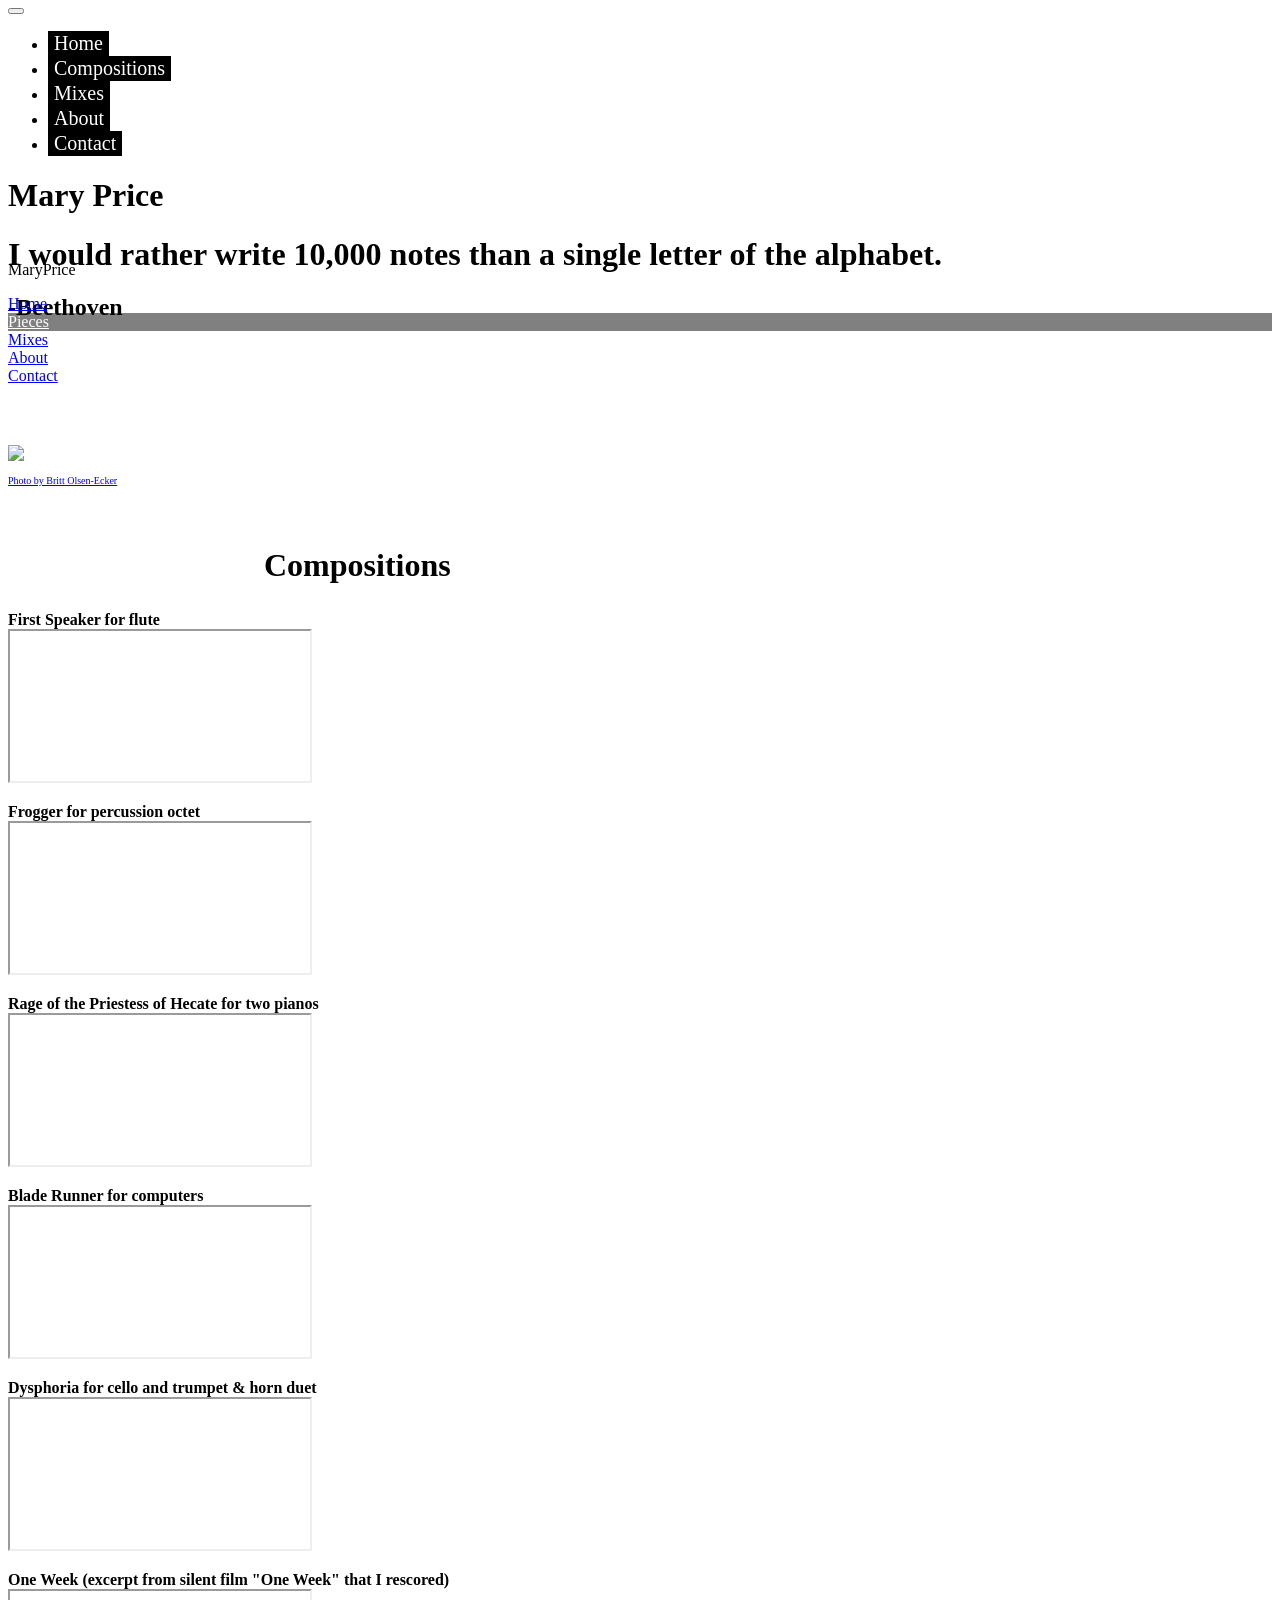
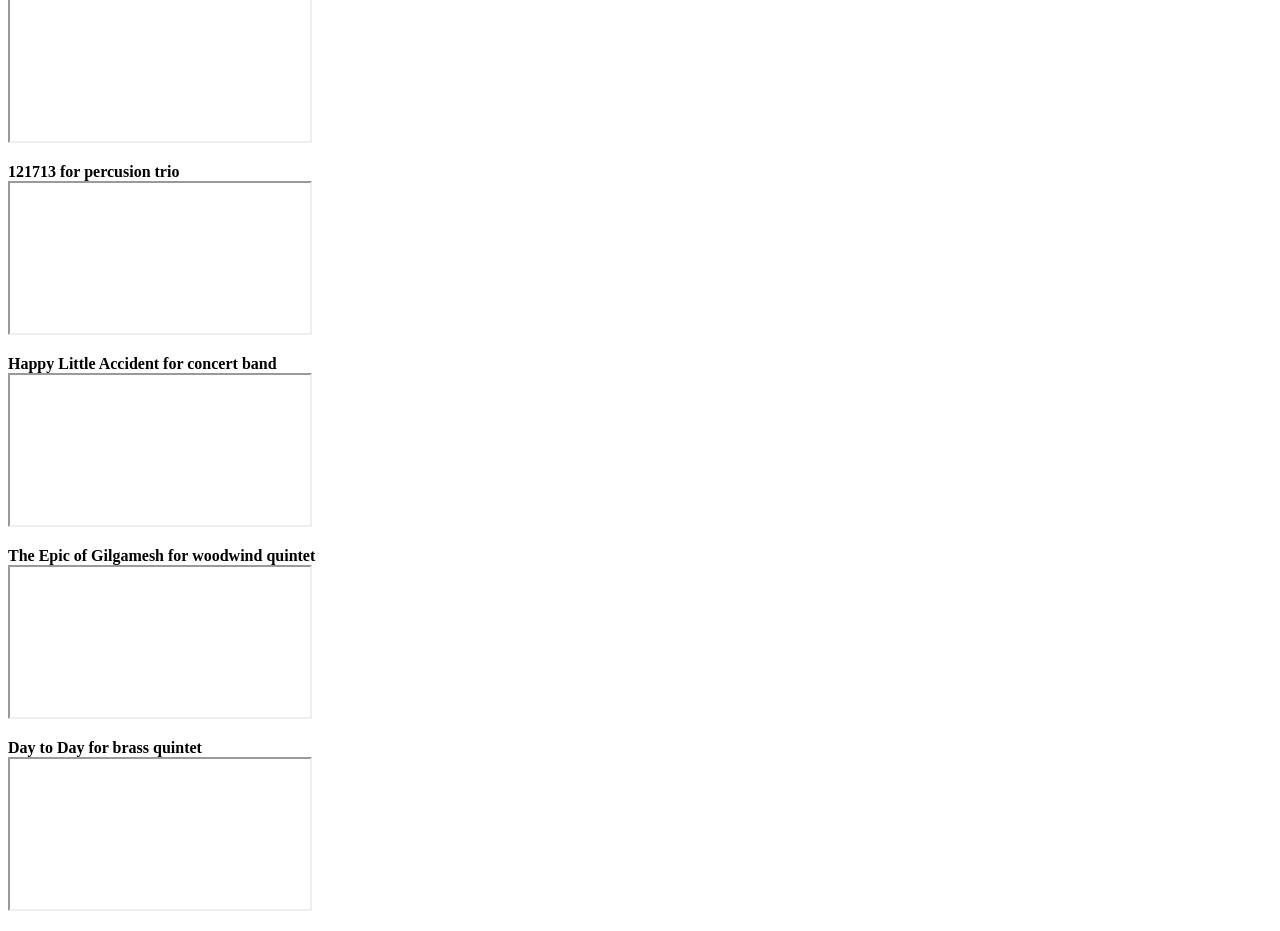
==== mpcCompositions.html @ a5d088ea "Update mpcCompositions.html links to new youtube" ====
<!DOCTYPE html>
<html>
<head>
	<link rel="stylesheet" type="text/css" href="style/mpc.css">
	<meta charset="utf-8">
	<meta name="viewport" content="width=device-width, initial-scale=1">
	<title>Compositions</title>
</head>

<header>
	<div class="contentPhone">
		<div class="top" style="margin-top: -22px;">
			<div class="smallNav" id="smallNav">
				<button class="hamburger" id="hamburger" style="margin-top: 22px;">
					<div class="fa"></div>
					<div class="fa"></div>
					<div class="fa"></div>
				</button>
				<ul class="navList" id="navList">
					<li><a href="index.html"><button style="background-color:black; color: white; border: none; font-size: 20px; font-family: cursive;">Home</button></a></li>
					<li><a href="mpcCompositions.html"><button style="background-color:black; color: white; border: none; font-size: 20px; font-family: cursive;">Compositions</button></a></li>
					<li><a href="mpcMixes.html"><button style="background-color:black; color: white; border: none; font-size: 20px; font-family: cursive;">Mixes</button></a></li>
					<li><a href="mpcAbout.html"><button style="background-color:black; color: white; border: none; font-size: 20px; font-family: cursive;">About</button></a></li>
					<li><a><button style="background-color:black; color: white; border: none; font-size: 20px; font-family: cursive;">Contact</button></a></li>
				</ul>
			</div>
			<h1 id="mary">Mary Price</h1>
		</div>
	</div>
	<div class="contentComputer">
		<h1 style="font-family: Brush Stroke MT, cursive;">I would rather write 10,000 notes than a single letter of the alphabet.</h1>
		<h2 style="font-family: Brush Stroke MT, cursive;">-Beethoven</h2>
	</div>
</header>

<body>

	<div class="contentComputer">
		<div class="piano">	
			<div id="whiteKey" class="w3-container" style="margin-top: -80px;">
<!-- 				<a class="name" style="font-family: cursive; font-size: 4vw; color: magenta; text-align: bottom;">Mary Price</a> -->
			</div>
			<span style="margin-top: -18px; "></span>
			<div id="whiteKey" class="w3-container">
				<p class="name">MaryPrice</p>
			</div>

			<div id="whiteKey" class="w3-container"> 
				<nav>
					<a href="index.html">Home</a>
				</nav>
			</div>
			<span></span>
			<div id="whiteKey" class="w3-container" style="background-color:grey;">
				<nav>
					<a href="mpcCompositions.html" style="color: white;">Pieces</a>
				</nav>
			</div>
			<span></span>
			<div id="whiteKey" class="w3-container">
				<nav>
					<a href="mpcMixes.html">Mixes</a>
				</nav>
			</div>
			<span></span>
			<div id="whiteKey" class="w3-container">
				<nav>
					<a href="mpcAbout.html">About</a>
				</nav>
			</div>
			
			<div id="whiteKey" class="w3-container"> 
				<nav>
					<a href="mpcContact.html">Contact</a>
				</nav>
			</div>
			<span></span>
			<div id="whiteKey" class="w3-container">
				<!--<nav>
					<a href="maryPriceCompositionsEvents.html">Events/Performances</a>
				</nav>-->
			</div>
			<span></span>
			<div id="whiteKey" class="w3-container"> </div>
			<div id="whiteKey" class="w3-container"> </div>
			<span></span>
			<div id="whiteKey" class="w3-container" style="height: 60px;"></div>
			<!--<span style="height: 13px; border-radius: 1px 10px 1px 1px;"></span>-->
			<span></span>
			<div id="whiteKey" class="w3-container"> </div>
			<span></span>
			<div id="whiteKey" class="w3-container"> </div>
			<div id="whiteKey" class="w3-container"> </div>
			<span></span>
			<div id="whiteKey" class="w3-container"> </div>
			<span></span>
			<div id="whiteKey" class="w3-container"> </div>
			<div id="whiteKey" class="w3-container"> </div>
			<span></span>
			<div id="whiteKey" class="w3-container"> </div>
			<span></span>
			<div id="whiteKey" class="w3-container"> </div>
			<div id="whiteKey" class="w3-container"> </div>
			<span></span>
			<div id="whiteKey" class="w3-container"> </div>
			<span></span>
			<div id="whiteKey" class="w3-container"> </div>
			<span></span>
			<div id="whiteKey" class="w3-container"> </div>
		</div>
	</div>

	<div  style="margin-top: 80px; margin-left: 20%; position: absolute;">
		<h1>Compositions</h1>
	</div>

	<div class="content">
		<div style="margin-top: 150px; position: absolute;">
		
			<p class="comps"><strong>First Speaker for flute</strong><br>
				<iframe src="https://www.youtube.com/watch?v=-DOS5WwbjGY"></iframe></p>
			
			<p class="comps"><strong>Frogger for percussion octet</strong><br>
				<iframe src="https://www.youtube.com/watch?v=6iNEAuCJfzc&t=318s"></iframe></p>

			<p class="comps"><strong>Rage of the Priestess of Hecate for two pianos</strong><br>
				<iframe src="https://www.youtube.com/watch?v=SKwZ7sx1Iv8"></iframe></p>

			<p class="comps"><strong>Blade Runner for computers</strong><br>
				<iframe src="https://www.youtube.com/watch?v=EhL8hzpjMyE"></iframe></p>

<!-- 			<p class="comps"><strong>Betrayed for snare </strong><br>
			No Video</p> -->

			<p class="comps"><strong>Dysphoria for cello and trumpet & horn duet</strong><br>
				<iframe src="https://www.youtube.com/watch?v=WJx57pPCD3U"></iframe></p>

			<p class="comps"><strong>One Week (excerpt from silent film "One Week" that I rescored)</strong><br>
				<iframe src="https://www.youtube.com/watch?v=IlwJSV-9Dc0"></iframe></p>

			<p class="comps"><strong>121713 for percusion trio</strong><br>
				<iframe src="https://www.youtube.com/watch?v=S3Vg3LFLdVg"></iframe></p>

			<p class="comps"><strong>Happy Little Accident for concert band</strong><br>
				<iframe src="https://www.youtube.com/watch?v=6h501bS9MtE"></iframe></p>

			<p class="comps"><strong>The Epic of Gilgamesh for woodwind quintet</strong><br>
				<iframe src="https://www.youtube.com/watch?v=RF7_9ebJNGc"></iframe></p>

			<p class="comps"><strong>Day to Day for brass quintet</strong><br>
				<iframe src="https://www.youtube.com/watch?v=ow2nLjjz-nA"></iframe></p>
		</div>
	</div>
		<div class="contentComputer">
			<img src="style/images/proPhoto.jpg" class="picture">
			<p style="font-size:10px;"><a href="https://brittolsenecker.com" target="_blank">Photo by Britt Olsen-Ecker</a></p>
		</div>






	<script type="text/javascript" src="style/mpc.js"></script>
</body>
</html>
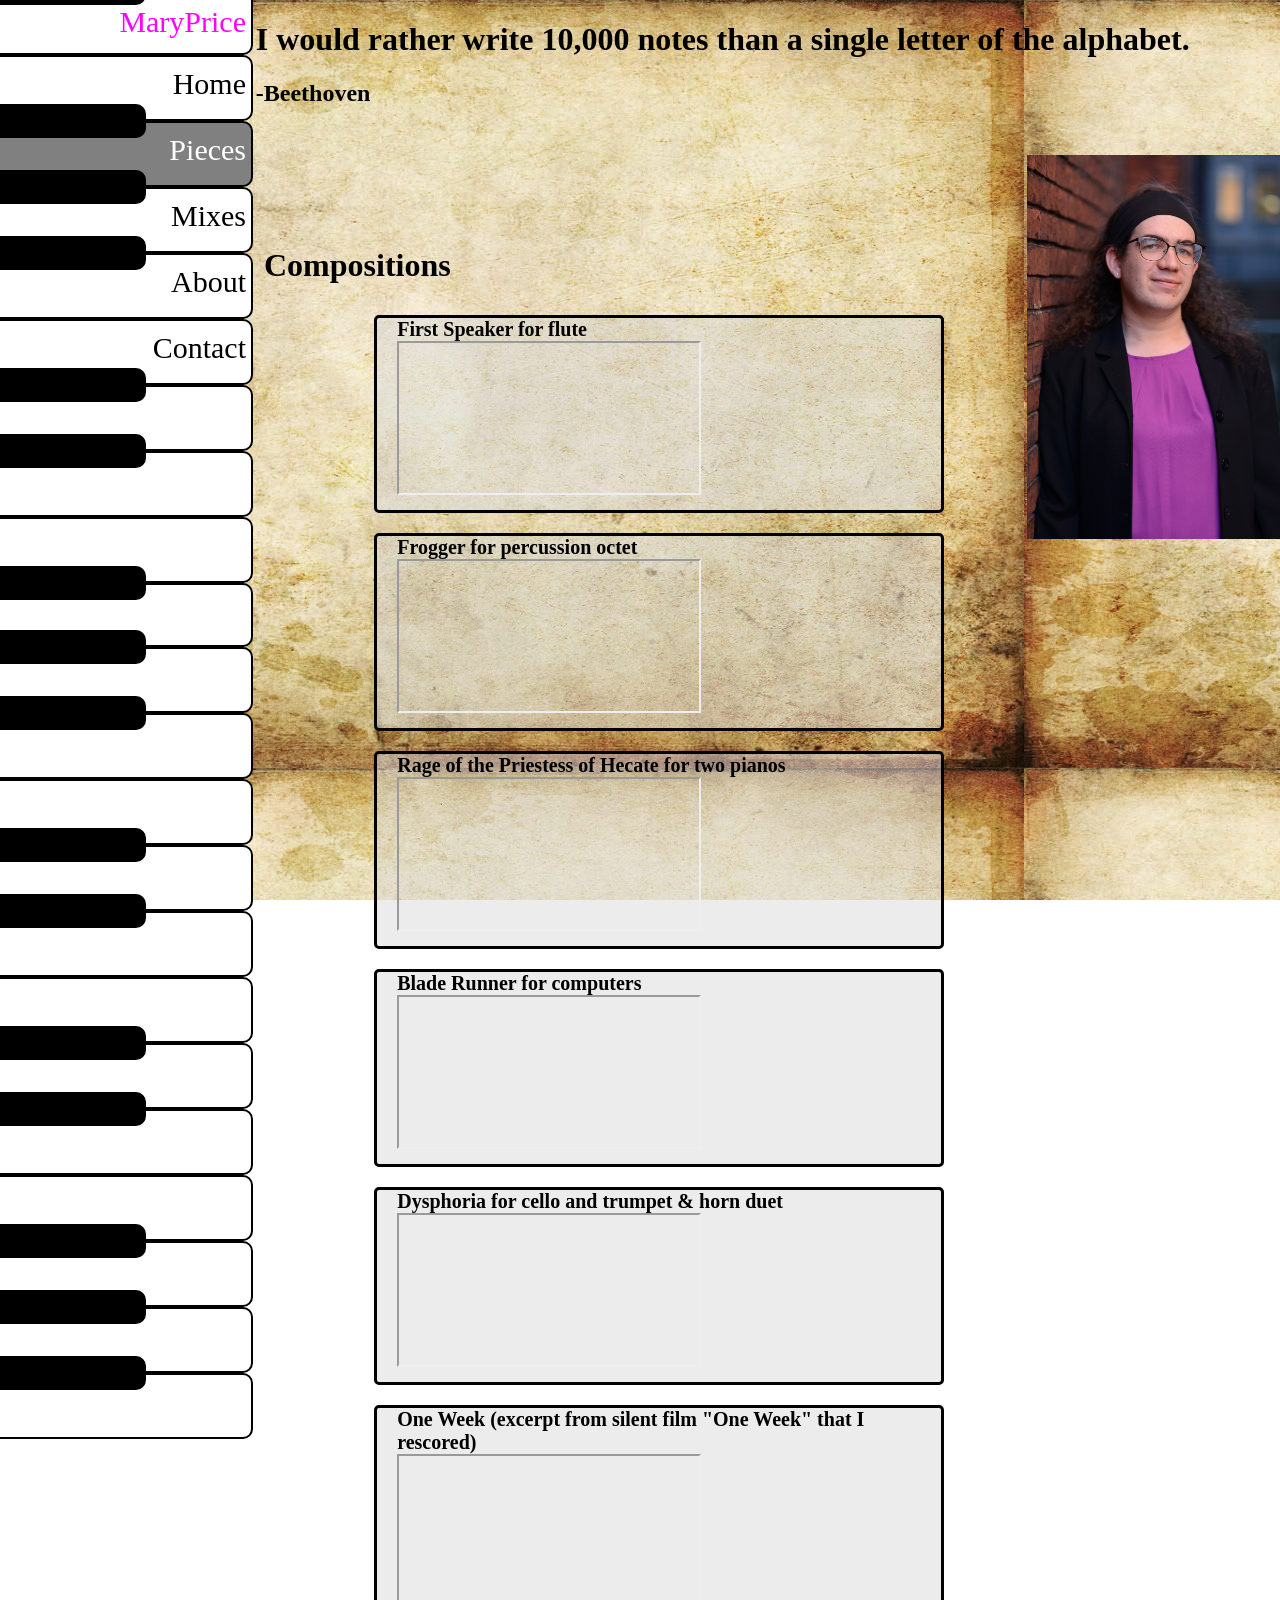
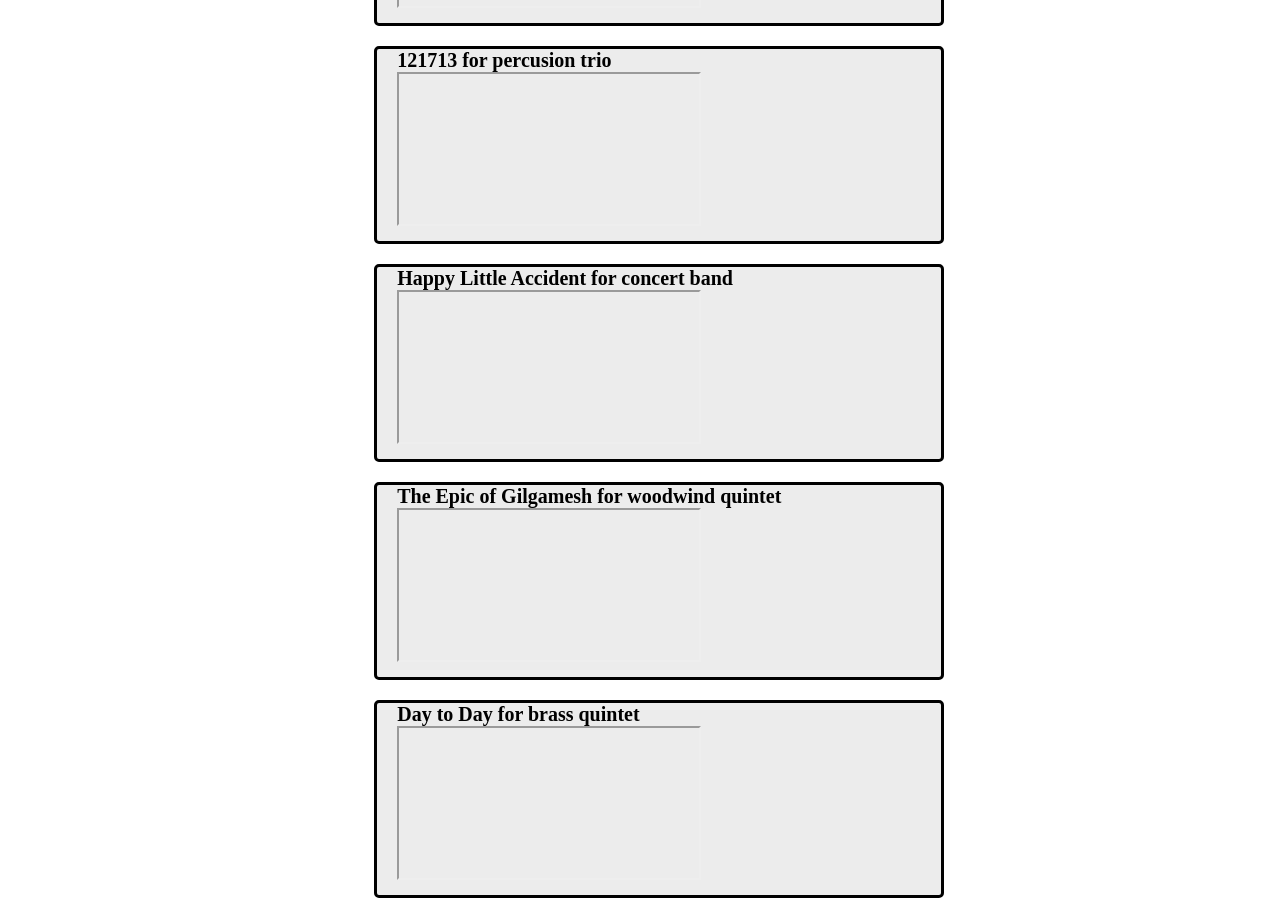
==== commit bafc0f3e: "Update mpcCompositions.html" ====
--- a/mpcCompositions.html
+++ b/mpcCompositions.html
@@ -148,7 +148,7 @@
 				<iframe src="https://www.youtube.com/watch?v=RF7_9ebJNGc"></iframe></p>
 
 			<p class="comps"><strong>Day to Day for brass quintet</strong><br>
-				<iframe src="https://www.youtube.com/watch?v=ow2nLjjz-nA"></iframe></p>
+				<iframe src="https://www.youtube.com/watch?v=4Sd_xmSi-eg"></iframe></p>
 		</div>
 	</div>
 		<div class="contentComputer">
--- a/style/mpc.css
+++ b/style/mpc.css
@@ -0,0 +1,345 @@
+body {
+	background-image: url("images/backgroundpaper.jpeg");
+	background-attachment: fixed;
+}
+
+.top {
+	display: block;
+	font-family: cursive;
+	font-size: 20px;
+	color: magenta;
+	background-color: black;
+	position: fixed;
+	width: 101%;
+	margin-left: -2%;
+	margin-top: -16px;
+	z-index: 1;
+}
+
+.top .show {
+	height: 220px;
+}
+
+#mary {
+	text-align: center;
+	height: 20%;
+}
+
+#mary.show {
+	display: none;
+}
+
+.name{
+	font-family: cursive;
+	color: magenta;
+	text-align: right;
+	margin-top: 10px;
+	margin-right: 5px;
+}
+
+.smallNav {
+	width: 40%;
+}
+
+.navList {
+	display: none;
+}
+
+.navList.show {
+	display: flex;
+	flex-direction: column;
+	list-style-type: none;
+	width: 40%;
+}
+
+li a {
+	color: white;
+	font-size: 20px;
+}
+
+.hamburger {
+	width: 40px;
+	height: 40px;
+	border-radius: 10px;
+	border: 2px solid black;
+	background-color: rgba(255, 255, 255, .5);
+	box-shadow: 3px 3px 3px black;
+	position: fixed;
+	margin-left: 2%;
+}
+
+.hamburger:active {
+	box-shadow: inset 3px 3px 10px black;
+}
+
+.hamburger.show {
+	margin-left: 88%;
+}
+
+.fa {
+	background-color: black;
+	width: 25px;
+	height: 5px;
+	margin: 5px 0;
+}
+
+
+
+
+
+
+
+
+#beethoven {
+	margin-bottom: 10px;
+}
+a {
+	text-decoration: none;
+}
+
+.phonePhoto {
+	width: 100%;
+	position: fixed;
+	float: left;
+	margin-left: -9px;
+	margin-top: 30%;
+}
+
+.comps {
+	border-color: black; 
+	border-width: 3px;
+	border-style: solid;
+	border-radius: 5px;
+	padding-left: 20px;
+	width: 85%;
+	margin-left: 8%;
+	padding-bottom: 10px;
+	background-color: rgba(218, 218, 218, .7);
+}
+
+.stuff {
+	position: absolute;
+}
+
+.date{
+	font-size: 30px;
+}
+
+.contact {
+	margin-top: 150px;
+}
+
+
+
+
+
+
+textarea{
+	resize: none;
+}
+
+.form{
+	margin-left: 25%;
+	margin-right: 20%;
+	width:50%;
+}	
+
+.form-control{
+	box-shadow: 2px 2px rgba(0, 0, 0, .5);
+	font-size: .85em;
+	outline: none;
+	border-radius: 8px;
+	border-color: black;
+}
+
+.form-control:focus{
+	margin-top: -2px;
+	box-shadow: 4px 4px rgba(0, 0, 0, .5);
+}
+
+.form-group{
+	margin-top: -20px;
+}
+
+.form-label{
+	display: block;
+	margin-top: 15px;
+	width: 12%;
+	opacity: 0;
+	transition: all .3s;
+}
+
+.focused > .form-label{
+	opacity: 1;
+}
+
+
+
+
+.btn{
+	margin-top: 55px;
+	height: 30px;
+	background-color: rgb(19, 229, 19);
+	border-style: outset;
+	border-color: rgba(255, 255, 255, .8) rgba(0, 0, 0, 1) rgba(0, 0, 0, .8) rgba(255, 255, 255, 1);
+	text-transform: uppercase;
+	color: rgb(0, 0, 0);
+	transition-duration: 0.2s;
+}
+
+.btn:hover{
+	margin-top: 53px;
+	box-shadow: 2px 2px rgba(0, 0, 0, .5);
+}
+
+.btn:active{
+	margin-top: 55px;
+	box-shadow: none;
+	background-color: rgb(0, 161, 2);
+	color: rgb(255, 255, 255);
+	transition-duration: 0.1s;
+}
+
+
+video{
+	width: 95%;
+}	
+
+
+
+
+@media only screen and (max-height: 414px) {
+	.phonePhoto {
+		width: 50%;
+		margin-left: 25%;
+		margin-top: 15%;
+	}
+
+	.spaceTwo{
+		display: none;
+	}
+	.top{
+		height: 100px;
+	}
+}
+
+
+
+@media only screen and (max-width: 620px) {
+	.contentComputer{
+		display: none;
+	}
+}
+
+
+
+@media only screen and (min-width: 621px) {
+	.contentPhone {
+		display: none;
+	}
+
+	header{
+		margin-left: 20%;
+		font: cursive;
+	}
+
+	div{
+		border: 2px ;
+		width: 100%;
+		height: 62px;
+		margin-left: -5px;
+	}
+
+	nav{
+		text-align: right;
+		margin-top: 10px;
+		font-size: 30px;
+	}
+
+	a{
+		color: black;
+		text-decoration: none;
+		margin-right: 5px;
+	}
+
+	span{
+		border: 2px solid black;
+		border-radius: 1px 10px 10px 1px;
+		background-color: black;
+		width: 60%;
+		height: 30px;
+		float: left;
+		margin-top: -17px;
+		margin-left: -10px;
+	}
+
+	.piano{
+		float: left;
+		width: 20%;
+		margin-top: -80px;
+		position: fixed;
+	}
+
+	.w3-container{
+		border: 2px solid black;
+		border-radius: 1px 10px 10px 1px;
+		background-color: white;
+	}	
+
+
+	p{
+		font-size: 20px;
+	}
+
+
+	.content{
+		margin-left: 25%;
+		margin-right: 20%;
+		width:50%;
+		display: inline-block;
+		position: absolute;
+	}
+
+	.comps{
+		border-color: black; 
+		border-width: 3px;
+		border-style: solid;
+		border-radius: 5px;
+		padding-left: 20px;
+		background-color: rgba(218, 218, 218, .5);
+	}
+
+	.date{
+		font-size: 30px;	
+	}
+
+
+
+
+	.picture{
+		margin-left: 80%;
+		width: 20%;
+		margin-bottom: 10%;
+		font-size: 40px;
+		position: fixed;
+	}
+
+	#picSource{
+		font-size: 10px;
+		position: fixed;
+		margin-left: 80%;
+		margin-top: 30%;
+	}
+}
+
+@media only screen and (max-width: 700px){
+	.name {
+		font-size: 25px;
+	}
+}
+
+@media only screen and (min-width: 701px) {
+	.name {
+		font-size: 30px;
+	}
+}
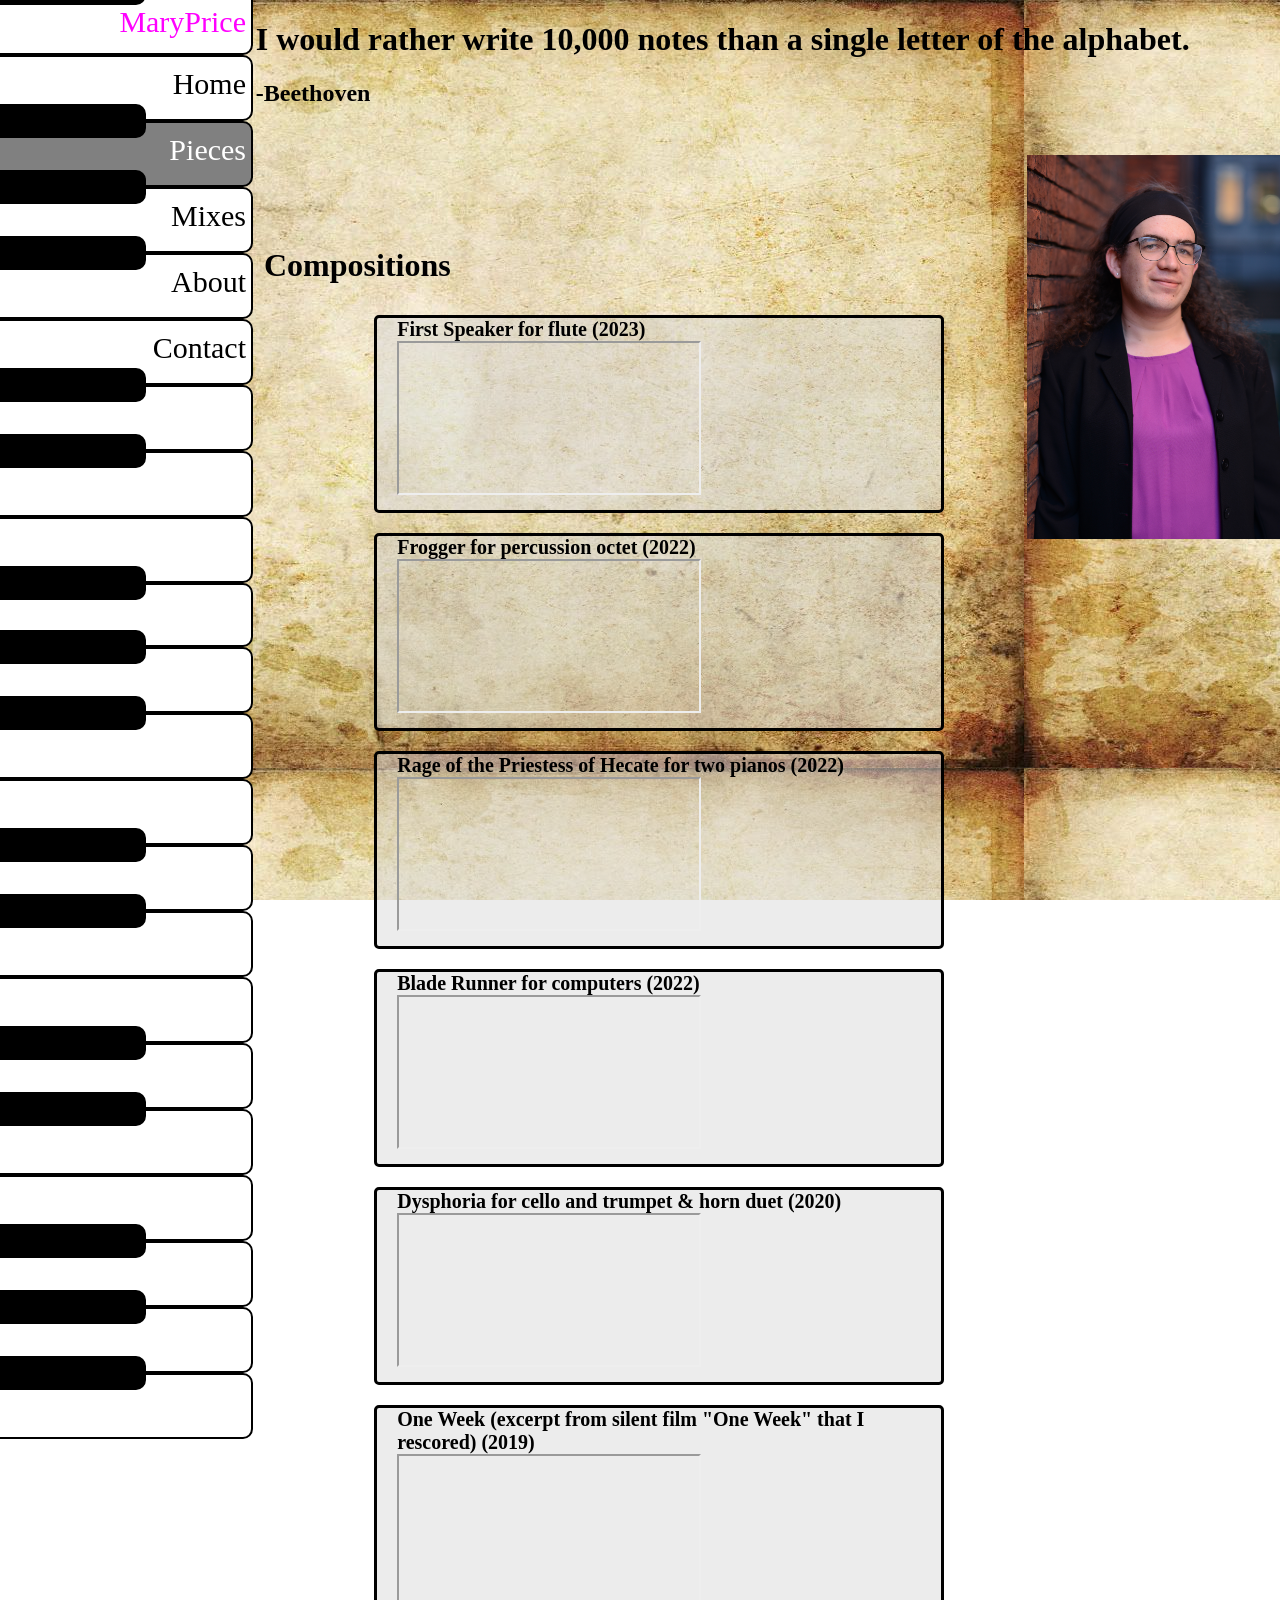
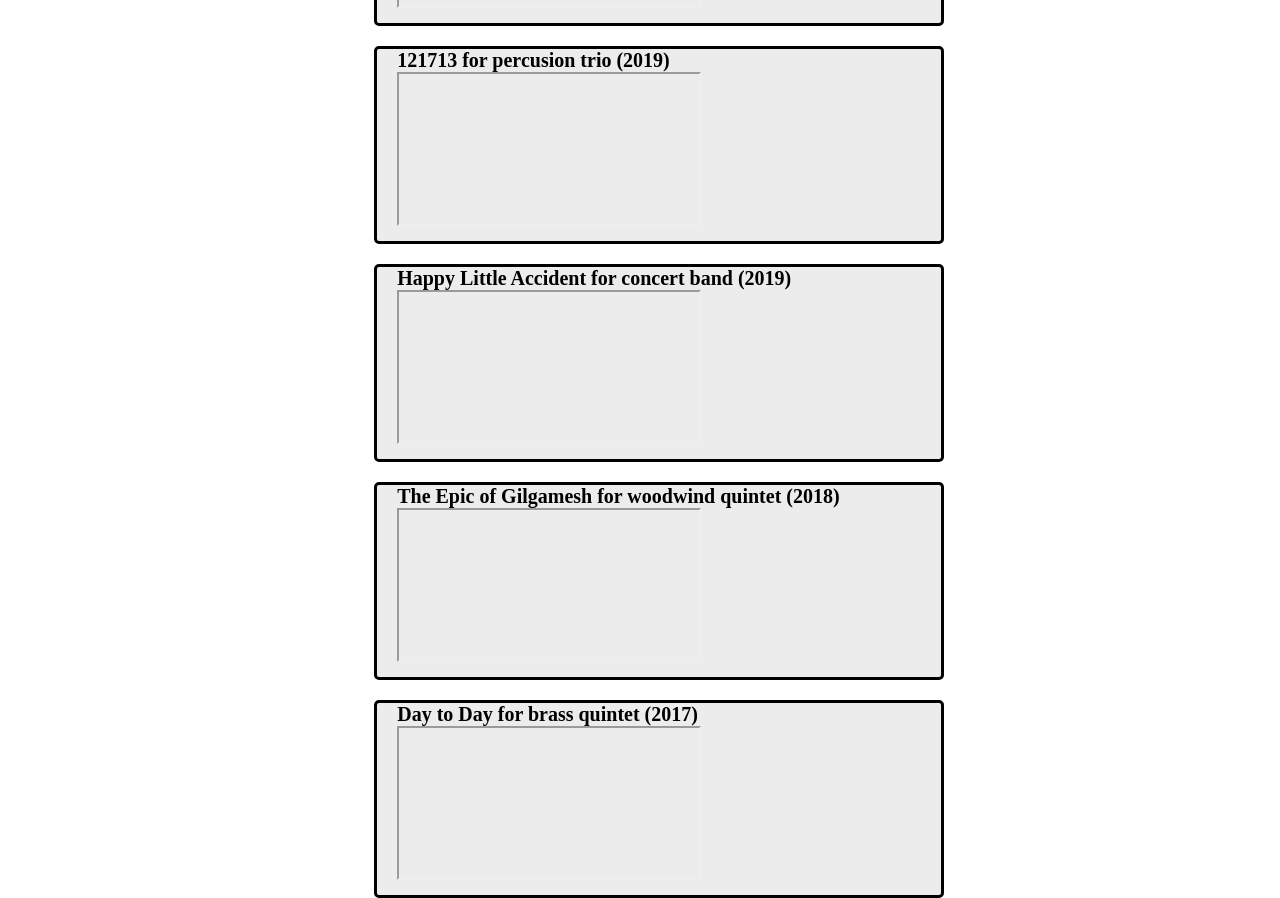
==== commit 96fc1c82: "Update mpcCompositions.html Embed vids to make them show, add comp years" ====
--- a/mpcCompositions.html
+++ b/mpcCompositions.html
@@ -117,38 +117,38 @@
 	<div class="content">
 		<div style="margin-top: 150px; position: absolute;">
 		
-			<p class="comps"><strong>First Speaker for flute</strong><br>
-				<iframe src="https://www.youtube.com/watch?v=-DOS5WwbjGY"></iframe></p>
+			<p class="comps"><strong>First Speaker for flute (2023)</strong><br>
+				<iframe src="https://www.youtube.com/embed/-DOS5WwbjGY?si=SfQKdsifCwAw7xTB"></iframe></p>
 			
-			<p class="comps"><strong>Frogger for percussion octet</strong><br>
-				<iframe src="https://www.youtube.com/watch?v=6iNEAuCJfzc&t=318s"></iframe></p>
+			<p class="comps"><strong>Frogger for percussion octet (2022)</strong><br>
+				<iframe src="https://www.youtube.com/embed/6iNEAuCJfzc?si=rNr4EEPuhwtfkhFg"></iframe></p>
 
-			<p class="comps"><strong>Rage of the Priestess of Hecate for two pianos</strong><br>
-				<iframe src="https://www.youtube.com/watch?v=SKwZ7sx1Iv8"></iframe></p>
+			<p class="comps"><strong>Rage of the Priestess of Hecate for two pianos (2022)</strong><br>
+				<iframe src="https://www.youtube.com/embed/SKwZ7sx1Iv8?si=dGeMZcPzHZFUMITu"></iframe></p>
 
-			<p class="comps"><strong>Blade Runner for computers</strong><br>
-				<iframe src="https://www.youtube.com/watch?v=EhL8hzpjMyE"></iframe></p>
+			<p class="comps"><strong>Blade Runner for computers (2022)</strong><br>
+				<iframe src="https://www.youtube.com/embed/EhL8hzpjMyE?si=2qJbjezIWg7zUNB0"></iframe></p>
 
 <!-- 			<p class="comps"><strong>Betrayed for snare </strong><br>
 			No Video</p> -->
 
-			<p class="comps"><strong>Dysphoria for cello and trumpet & horn duet</strong><br>
-				<iframe src="https://www.youtube.com/watch?v=WJx57pPCD3U"></iframe></p>
+			<p class="comps"><strong>Dysphoria for cello and trumpet & horn duet (2020)</strong><br>
+				<iframe src="https://www.youtube.com/embed/WJx57pPCD3U?si=R0DjcUnqiVIFcvDh"></iframe></p>
 
-			<p class="comps"><strong>One Week (excerpt from silent film "One Week" that I rescored)</strong><br>
-				<iframe src="https://www.youtube.com/watch?v=IlwJSV-9Dc0"></iframe></p>
+			<p class="comps"><strong>One Week (excerpt from silent film "One Week" that I rescored) (2019)</strong><br>
+				<iframe src="https://www.youtube.com/embed/IlwJSV-9Dc0?si=WAHVukrLi7fLPsrG"></iframe></p>
 
-			<p class="comps"><strong>121713 for percusion trio</strong><br>
-				<iframe src="https://www.youtube.com/watch?v=S3Vg3LFLdVg"></iframe></p>
+			<p class="comps"><strong>121713 for percusion trio (2019)</strong><br>
+				<iframe src="https://www.youtube.com/embed/S3Vg3LFLdVg?si=zUERJMw_kz5iM4KV"></iframe></p>
 
-			<p class="comps"><strong>Happy Little Accident for concert band</strong><br>
-				<iframe src="https://www.youtube.com/watch?v=6h501bS9MtE"></iframe></p>
+			<p class="comps"><strong>Happy Little Accident for concert band (2019)</strong><br>
+				<iframe src="https://www.youtube.com/embed/6h501bS9MtE?si=SiwsoJaIk9uvnX8t"></iframe></p>
 
-			<p class="comps"><strong>The Epic of Gilgamesh for woodwind quintet</strong><br>
-				<iframe src="https://www.youtube.com/watch?v=RF7_9ebJNGc"></iframe></p>
+			<p class="comps"><strong>The Epic of Gilgamesh for woodwind quintet (2018)</strong><br>
+				<iframe src="https://www.youtube.com/embed/RF7_9ebJNGc?si=kDKfKLBlD_qrGdS-"></iframe></p>
 
-			<p class="comps"><strong>Day to Day for brass quintet</strong><br>
-				<iframe src="https://www.youtube.com/watch?v=4Sd_xmSi-eg"></iframe></p>
+			<p class="comps"><strong>Day to Day for brass quintet (2017)</strong><br>
+				<iframe src="https://www.youtube.com/embed/ow2nLjjz-nA?si=PE0QdHc92CnEQT1M"></iframe></p>
 		</div>
 	</div>
 		<div class="contentComputer">
